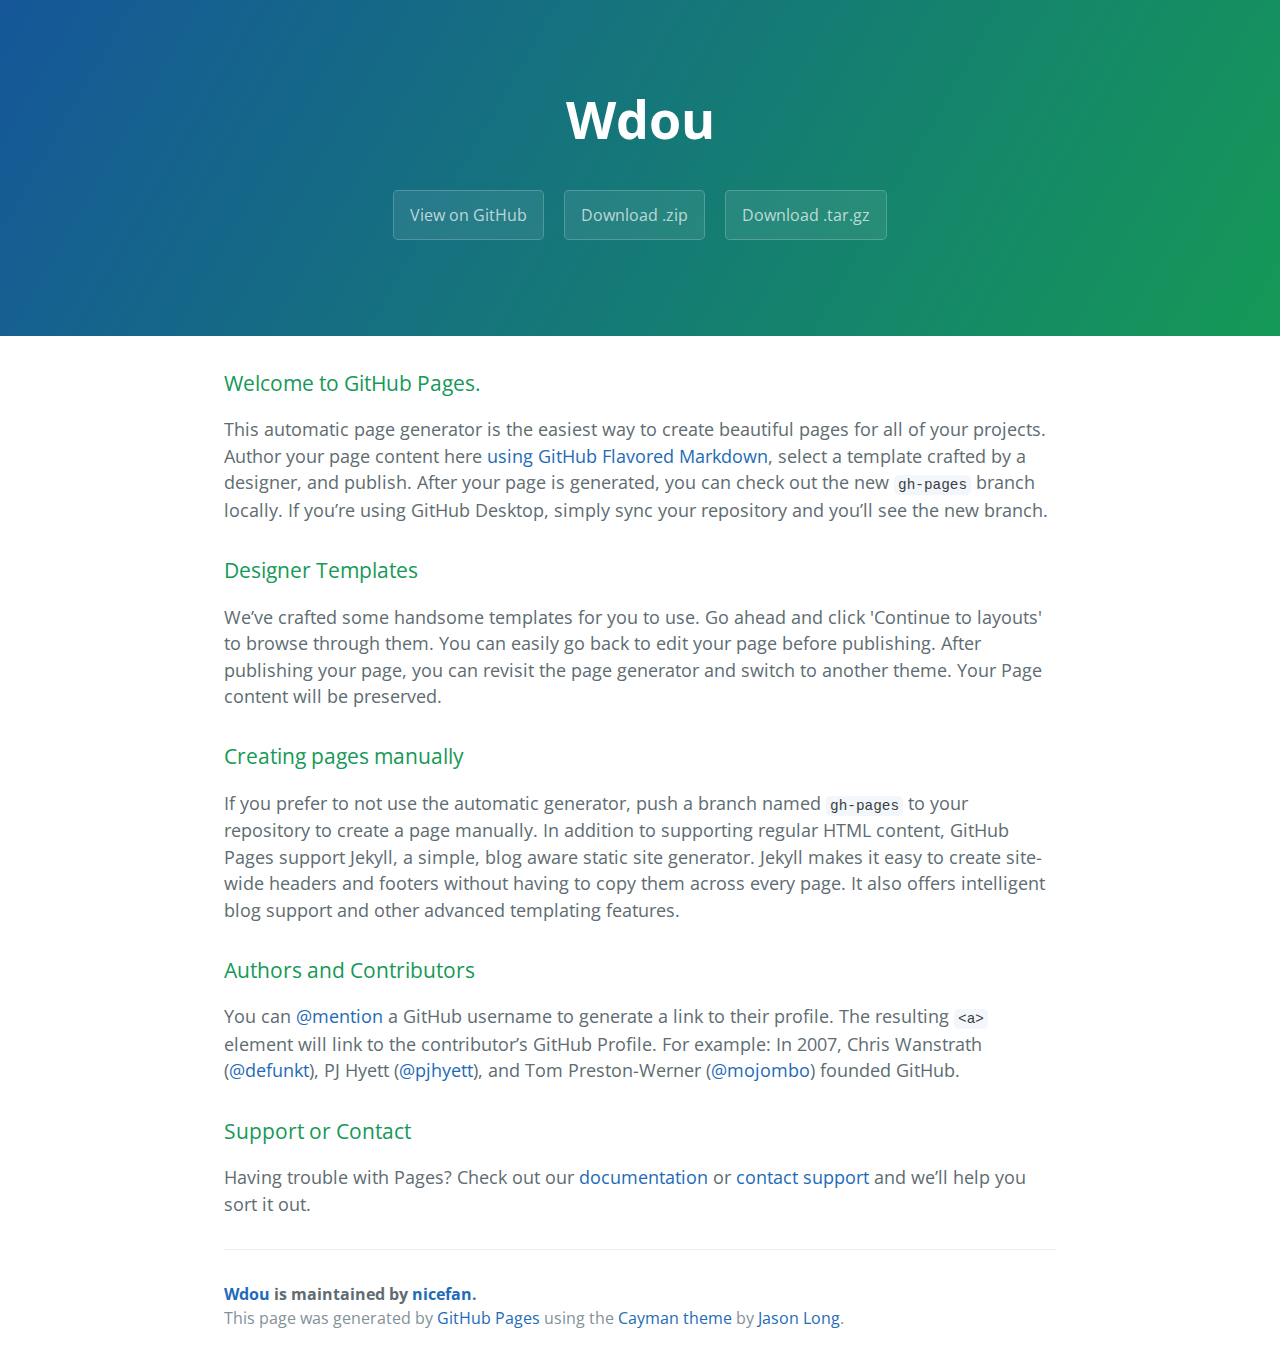
==== index.html @ 27c5045d "Create gh-pages branch via GitHub" ====
<!DOCTYPE html>
<html lang="en-us">
  <head>
    <meta charset="UTF-8">
    <title>Wdou by nicefan</title>
    <meta name="viewport" content="width=device-width, initial-scale=1">
    <link rel="stylesheet" type="text/css" href="stylesheets/normalize.css" media="screen">
    <link href='https://fonts.googleapis.com/css?family=Open+Sans:400,700' rel='stylesheet' type='text/css'>
    <link rel="stylesheet" type="text/css" href="stylesheets/stylesheet.css" media="screen">
    <link rel="stylesheet" type="text/css" href="stylesheets/github-light.css" media="screen">
  </head>
  <body>
    <section class="page-header">
      <h1 class="project-name">Wdou</h1>
      <h2 class="project-tagline"></h2>
      <a href="https://github.com/nicefan/wdou" class="btn">View on GitHub</a>
      <a href="https://github.com/nicefan/wdou/zipball/master" class="btn">Download .zip</a>
      <a href="https://github.com/nicefan/wdou/tarball/master" class="btn">Download .tar.gz</a>
    </section>

    <section class="main-content">
      <h3>
<a id="welcome-to-github-pages" class="anchor" href="#welcome-to-github-pages" aria-hidden="true"><span aria-hidden="true" class="octicon octicon-link"></span></a>Welcome to GitHub Pages.</h3>

<p>This automatic page generator is the easiest way to create beautiful pages for all of your projects. Author your page content here <a href="https://guides.github.com/features/mastering-markdown/">using GitHub Flavored Markdown</a>, select a template crafted by a designer, and publish. After your page is generated, you can check out the new <code>gh-pages</code> branch locally. If you’re using GitHub Desktop, simply sync your repository and you’ll see the new branch.</p>

<h3>
<a id="designer-templates" class="anchor" href="#designer-templates" aria-hidden="true"><span aria-hidden="true" class="octicon octicon-link"></span></a>Designer Templates</h3>

<p>We’ve crafted some handsome templates for you to use. Go ahead and click 'Continue to layouts' to browse through them. You can easily go back to edit your page before publishing. After publishing your page, you can revisit the page generator and switch to another theme. Your Page content will be preserved.</p>

<h3>
<a id="creating-pages-manually" class="anchor" href="#creating-pages-manually" aria-hidden="true"><span aria-hidden="true" class="octicon octicon-link"></span></a>Creating pages manually</h3>

<p>If you prefer to not use the automatic generator, push a branch named <code>gh-pages</code> to your repository to create a page manually. In addition to supporting regular HTML content, GitHub Pages support Jekyll, a simple, blog aware static site generator. Jekyll makes it easy to create site-wide headers and footers without having to copy them across every page. It also offers intelligent blog support and other advanced templating features.</p>

<h3>
<a id="authors-and-contributors" class="anchor" href="#authors-and-contributors" aria-hidden="true"><span aria-hidden="true" class="octicon octicon-link"></span></a>Authors and Contributors</h3>

<p>You can <a href="https://help.github.com/articles/basic-writing-and-formatting-syntax/#mentioning-users-and-teams" class="user-mention">@mention</a> a GitHub username to generate a link to their profile. The resulting <code>&lt;a&gt;</code> element will link to the contributor’s GitHub Profile. For example: In 2007, Chris Wanstrath (<a href="https://github.com/defunkt" class="user-mention">@defunkt</a>), PJ Hyett (<a href="https://github.com/pjhyett" class="user-mention">@pjhyett</a>), and Tom Preston-Werner (<a href="https://github.com/mojombo" class="user-mention">@mojombo</a>) founded GitHub.</p>

<h3>
<a id="support-or-contact" class="anchor" href="#support-or-contact" aria-hidden="true"><span aria-hidden="true" class="octicon octicon-link"></span></a>Support or Contact</h3>

<p>Having trouble with Pages? Check out our <a href="https://help.github.com/pages">documentation</a> or <a href="https://github.com/contact">contact support</a> and we’ll help you sort it out.</p>

      <footer class="site-footer">
        <span class="site-footer-owner"><a href="https://github.com/nicefan/wdou">Wdou</a> is maintained by <a href="https://github.com/nicefan">nicefan</a>.</span>

        <span class="site-footer-credits">This page was generated by <a href="https://pages.github.com">GitHub Pages</a> using the <a href="https://github.com/jasonlong/cayman-theme">Cayman theme</a> by <a href="https://twitter.com/jasonlong">Jason Long</a>.</span>
      </footer>

    </section>

  
  </body>
</html>
---- stylesheets/stylesheet.css ----
* {
  box-sizing: border-box; }

body {
  padding: 0;
  margin: 0;
  font-family: "Open Sans", "Helvetica Neue", Helvetica, Arial, sans-serif;
  font-size: 16px;
  line-height: 1.5;
  color: #606c71; }

a {
  color: #1e6bb8;
  text-decoration: none; }
  a:hover {
    text-decoration: underline; }

.btn {
  display: inline-block;
  margin-bottom: 1rem;
  color: rgba(255, 255, 255, 0.7);
  background-color: rgba(255, 255, 255, 0.08);
  border-color: rgba(255, 255, 255, 0.2);
  border-style: solid;
  border-width: 1px;
  border-radius: 0.3rem;
  transition: color 0.2s, background-color 0.2s, border-color 0.2s; }
  .btn + .btn {
    margin-left: 1rem; }

.btn:hover {
  color: rgba(255, 255, 255, 0.8);
  text-decoration: none;
  background-color: rgba(255, 255, 255, 0.2);
  border-color: rgba(255, 255, 255, 0.3); }

@media screen and (min-width: 64em) {
  .btn {
    padding: 0.75rem 1rem; } }

@media screen and (min-width: 42em) and (max-width: 64em) {
  .btn {
    padding: 0.6rem 0.9rem;
    font-size: 0.9rem; } }

@media screen and (max-width: 42em) {
  .btn {
    display: block;
    width: 100%;
    padding: 0.75rem;
    font-size: 0.9rem; }
    .btn + .btn {
      margin-top: 1rem;
      margin-left: 0; } }

.page-header {
  color: #fff;
  text-align: center;
  background-color: #159957;
  background-image: linear-gradient(120deg, #155799, #159957); }

@media screen and (min-width: 64em) {
  .page-header {
    padding: 5rem 6rem; } }

@media screen and (min-width: 42em) and (max-width: 64em) {
  .page-header {
    padding: 3rem 4rem; } }

@media screen and (max-width: 42em) {
  .page-header {
    padding: 2rem 1rem; } }

.project-name {
  margin-top: 0;
  margin-bottom: 0.1rem; }

@media screen and (min-width: 64em) {
  .project-name {
    font-size: 3.25rem; } }

@media screen and (min-width: 42em) and (max-width: 64em) {
  .project-name {
    font-size: 2.25rem; } }

@media screen and (max-width: 42em) {
  .project-name {
    font-size: 1.75rem; } }

.project-tagline {
  margin-bottom: 2rem;
  font-weight: normal;
  opacity: 0.7; }

@media screen and (min-width: 64em) {
  .project-tagline {
    font-size: 1.25rem; } }

@media screen and (min-width: 42em) and (max-width: 64em) {
  .project-tagline {
    font-size: 1.15rem; } }

@media screen and (max-width: 42em) {
  .project-tagline {
    font-size: 1rem; } }

.main-content :first-child {
  margin-top: 0; }
.main-content img {
  max-width: 100%; }
.main-content h1, .main-content h2, .main-content h3, .main-content h4, .main-content h5, .main-content h6 {
  margin-top: 2rem;
  margin-bottom: 1rem;
  font-weight: normal;
  color: #159957; }
.main-content p {
  margin-bottom: 1em; }
.main-content code {
  padding: 2px 4px;
  font-family: Consolas, "Liberation Mono", Menlo, Courier, monospace;
  font-size: 0.9rem;
  color: #383e41;
  background-color: #f3f6fa;
  border-radius: 0.3rem; }
.main-content pre {
  padding: 0.8rem;
  margin-top: 0;
  margin-bottom: 1rem;
  font: 1rem Consolas, "Liberation Mono", Menlo, Courier, monospace;
  color: #567482;
  word-wrap: normal;
  background-color: #f3f6fa;
  border: solid 1px #dce6f0;
  border-radius: 0.3rem; }
  .main-content pre > code {
    padding: 0;
    margin: 0;
    font-size: 0.9rem;
    color: #567482;
    word-break: normal;
    white-space: pre;
    background: transparent;
    border: 0; }
.main-content .highlight {
  margin-bottom: 1rem; }
  .main-content .highlight pre {
    margin-bottom: 0;
    word-break: normal; }
.main-content .highlight pre, .main-content pre {
  padding: 0.8rem;
  overflow: auto;
  font-size: 0.9rem;
  line-height: 1.45;
  border-radius: 0.3rem; }
.main-content pre code, .main-content pre tt {
  display: inline;
  max-width: initial;
  padding: 0;
  margin: 0;
  overflow: initial;
  line-height: inherit;
  word-wrap: normal;
  background-color: transparent;
  border: 0; }
  .main-content pre code:before, .main-content pre code:after, .main-content pre tt:before, .main-content pre tt:after {
    content: normal; }
.main-content ul, .main-content ol {
  margin-top: 0; }
.main-content blockquote {
  padding: 0 1rem;
  margin-left: 0;
  color: #819198;
  border-left: 0.3rem solid #dce6f0; }
  .main-content blockquote > :first-child {
    margin-top: 0; }
  .main-content blockquote > :last-child {
    margin-bottom: 0; }
.main-content table {
  display: block;
  width: 100%;
  overflow: auto;
  word-break: normal;
  word-break: keep-all; }
  .main-content table th {
    font-weight: bold; }
  .main-content table th, .main-content table td {
    padding: 0.5rem 1rem;
    border: 1px solid #e9ebec; }
.main-content dl {
  padding: 0; }
  .main-content dl dt {
    padding: 0;
    margin-top: 1rem;
    font-size: 1rem;
    font-weight: bold; }
  .main-content dl dd {
    padding: 0;
    margin-bottom: 1rem; }
.main-content hr {
  height: 2px;
  padding: 0;
  margin: 1rem 0;
  background-color: #eff0f1;
  border: 0; }

@media screen and (min-width: 64em) {
  .main-content {
    max-width: 64rem;
    padding: 2rem 6rem;
    margin: 0 auto;
    font-size: 1.1rem; } }

@media screen and (min-width: 42em) and (max-width: 64em) {
  .main-content {
    padding: 2rem 4rem;
    font-size: 1.1rem; } }

@media screen and (max-width: 42em) {
  .main-content {
    padding: 2rem 1rem;
    font-size: 1rem; } }

.site-footer {
  padding-top: 2rem;
  margin-top: 2rem;
  border-top: solid 1px #eff0f1; }

.site-footer-owner {
  display: block;
  font-weight: bold; }

.site-footer-credits {
  color: #819198; }

@media screen and (min-width: 64em) {
  .site-footer {
    font-size: 1rem; } }

@media screen and (min-width: 42em) and (max-width: 64em) {
  .site-footer {
    font-size: 1rem; } }

@media screen and (max-width: 42em) {
  .site-footer {
    font-size: 0.9rem; } }
---- stylesheets/github-light.css ----
/*
The MIT License (MIT)

Copyright (c) 2016 GitHub, Inc.

Permission is hereby granted, free of charge, to any person obtaining a copy
of this software and associated documentation files (the "Software"), to deal
in the Software without restriction, including without limitation the rights
to use, copy, modify, merge, publish, distribute, sublicense, and/or sell
copies of the Software, and to permit persons to whom the Software is
furnished to do so, subject to the following conditions:

The above copyright notice and this permission notice shall be included in all
copies or substantial portions of the Software.

THE SOFTWARE IS PROVIDED "AS IS", WITHOUT WARRANTY OF ANY KIND, EXPRESS OR
IMPLIED, INCLUDING BUT NOT LIMITED TO THE WARRANTIES OF MERCHANTABILITY,
FITNESS FOR A PARTICULAR PURPOSE AND NONINFRINGEMENT. IN NO EVENT SHALL THE
AUTHORS OR COPYRIGHT HOLDERS BE LIABLE FOR ANY CLAIM, DAMAGES OR OTHER
LIABILITY, WHETHER IN AN ACTION OF CONTRACT, TORT OR OTHERWISE, ARISING FROM,
OUT OF OR IN CONNECTION WITH THE SOFTWARE OR THE USE OR OTHER DEALINGS IN THE
SOFTWARE.

*/

.pl-c /* comment */ {
  color: #969896;
}

.pl-c1 /* constant, variable.other.constant, support, meta.property-name, support.constant, support.variable, meta.module-reference, markup.raw, meta.diff.header */,
.pl-s .pl-v /* string variable */ {
  color: #0086b3;
}

.pl-e /* entity */,
.pl-en /* entity.name */ {
  color: #795da3;
}

.pl-smi /* variable.parameter.function, storage.modifier.package, storage.modifier.import, storage.type.java, variable.other */,
.pl-s .pl-s1 /* string source */ {
  color: #333;
}

.pl-ent /* entity.name.tag */ {
  color: #63a35c;
}

.pl-k /* keyword, storage, storage.type */ {
  color: #a71d5d;
}

.pl-s /* string */,
.pl-pds /* punctuation.definition.string, string.regexp.character-class */,
.pl-s .pl-pse .pl-s1 /* string punctuation.section.embedded source */,
.pl-sr /* string.regexp */,
.pl-sr .pl-cce /* string.regexp constant.character.escape */,
.pl-sr .pl-sre /* string.regexp source.ruby.embedded */,
.pl-sr .pl-sra /* string.regexp string.regexp.arbitrary-repitition */ {
  color: #183691;
}

.pl-v /* variable */ {
  color: #ed6a43;
}

.pl-id /* invalid.deprecated */ {
  color: #b52a1d;
}

.pl-ii /* invalid.illegal */ {
  color: #f8f8f8;
  background-color: #b52a1d;
}

.pl-sr .pl-cce /* string.regexp constant.character.escape */ {
  font-weight: bold;
  color: #63a35c;
}

.pl-ml /* markup.list */ {
  color: #693a17;
}

.pl-mh /* markup.heading */,
.pl-mh .pl-en /* markup.heading entity.name */,
.pl-ms /* meta.separator */ {
  font-weight: bold;
  color: #1d3e81;
}

.pl-mq /* markup.quote */ {
  color: #008080;
}

.pl-mi /* markup.italic */ {
  font-style: italic;
  color: #333;
}

.pl-mb /* markup.bold */ {
  font-weight: bold;
  color: #333;
}

.pl-md /* markup.deleted, meta.diff.header.from-file */ {
  color: #bd2c00;
  background-color: #ffecec;
}

.pl-mi1 /* markup.inserted, meta.diff.header.to-file */ {
  color: #55a532;
  background-color: #eaffea;
}

.pl-mdr /* meta.diff.range */ {
  font-weight: bold;
  color: #795da3;
}

.pl-mo /* meta.output */ {
  color: #1d3e81;
}
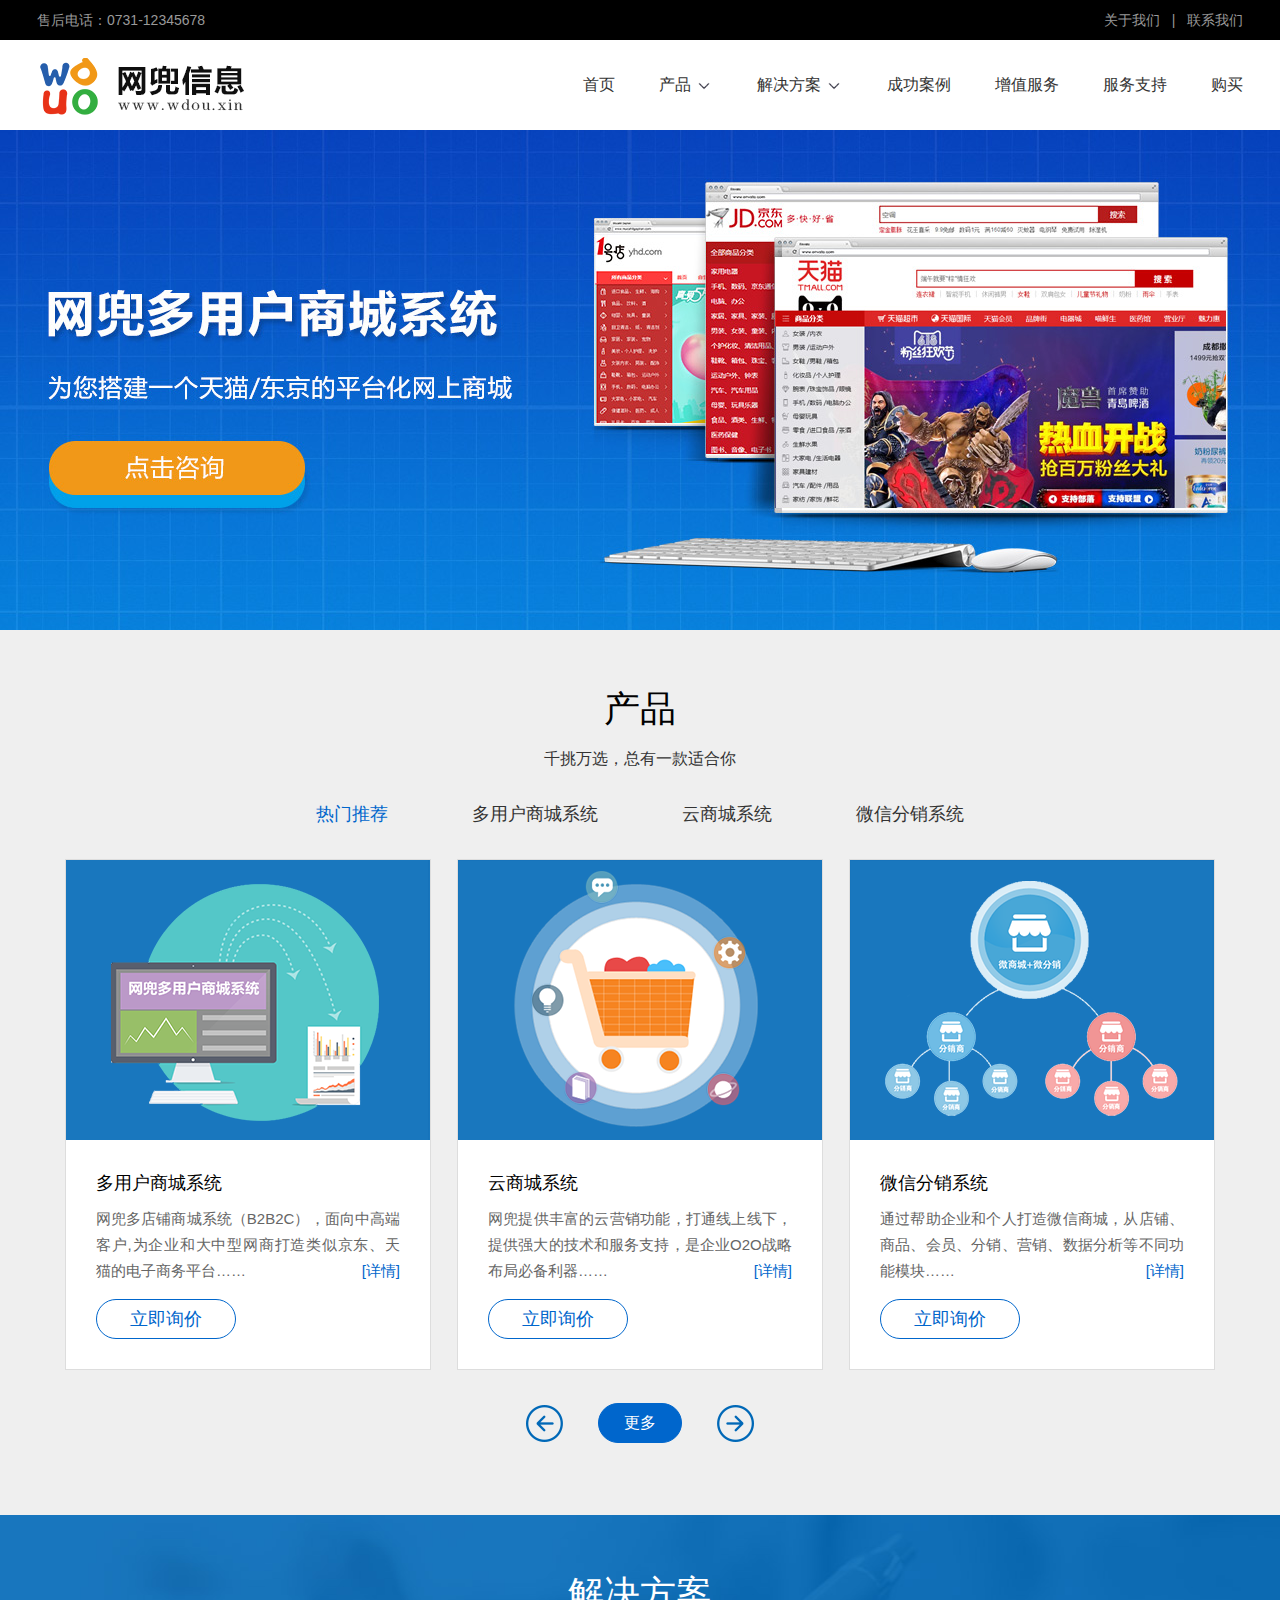
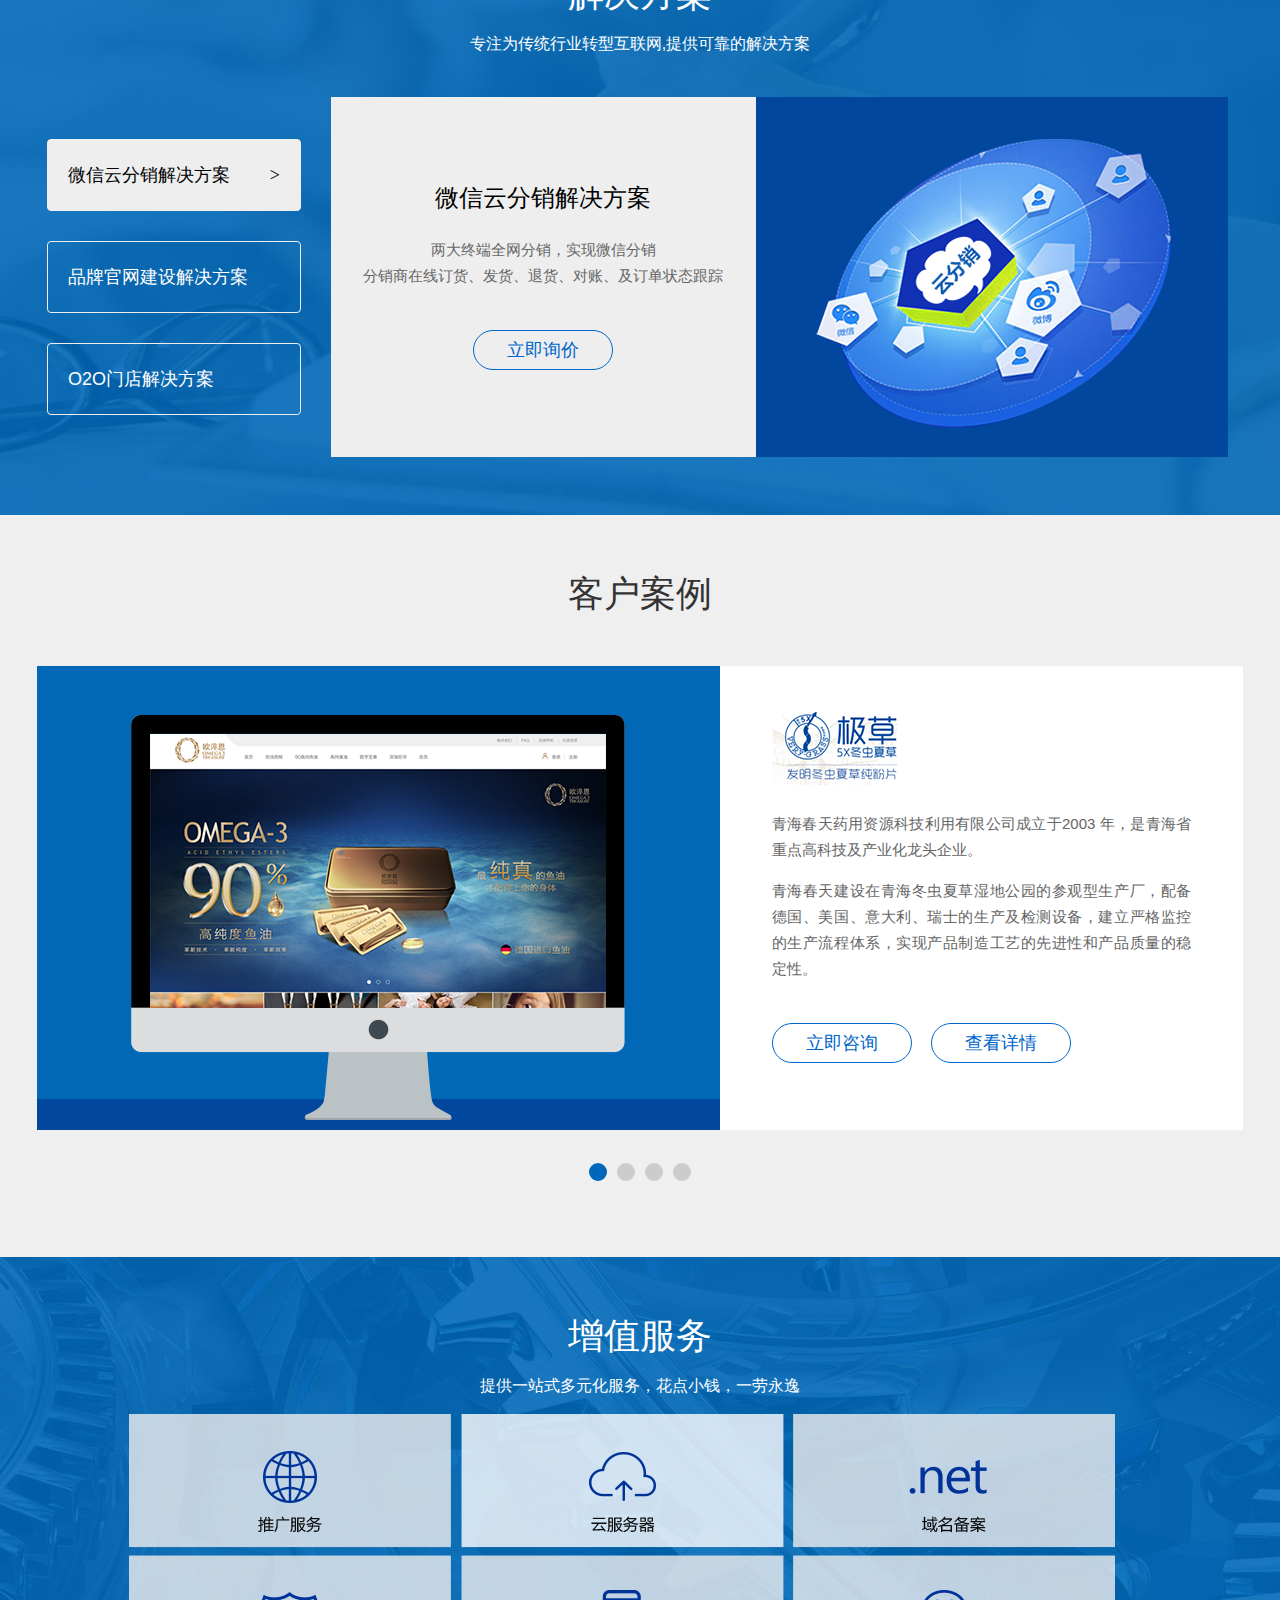
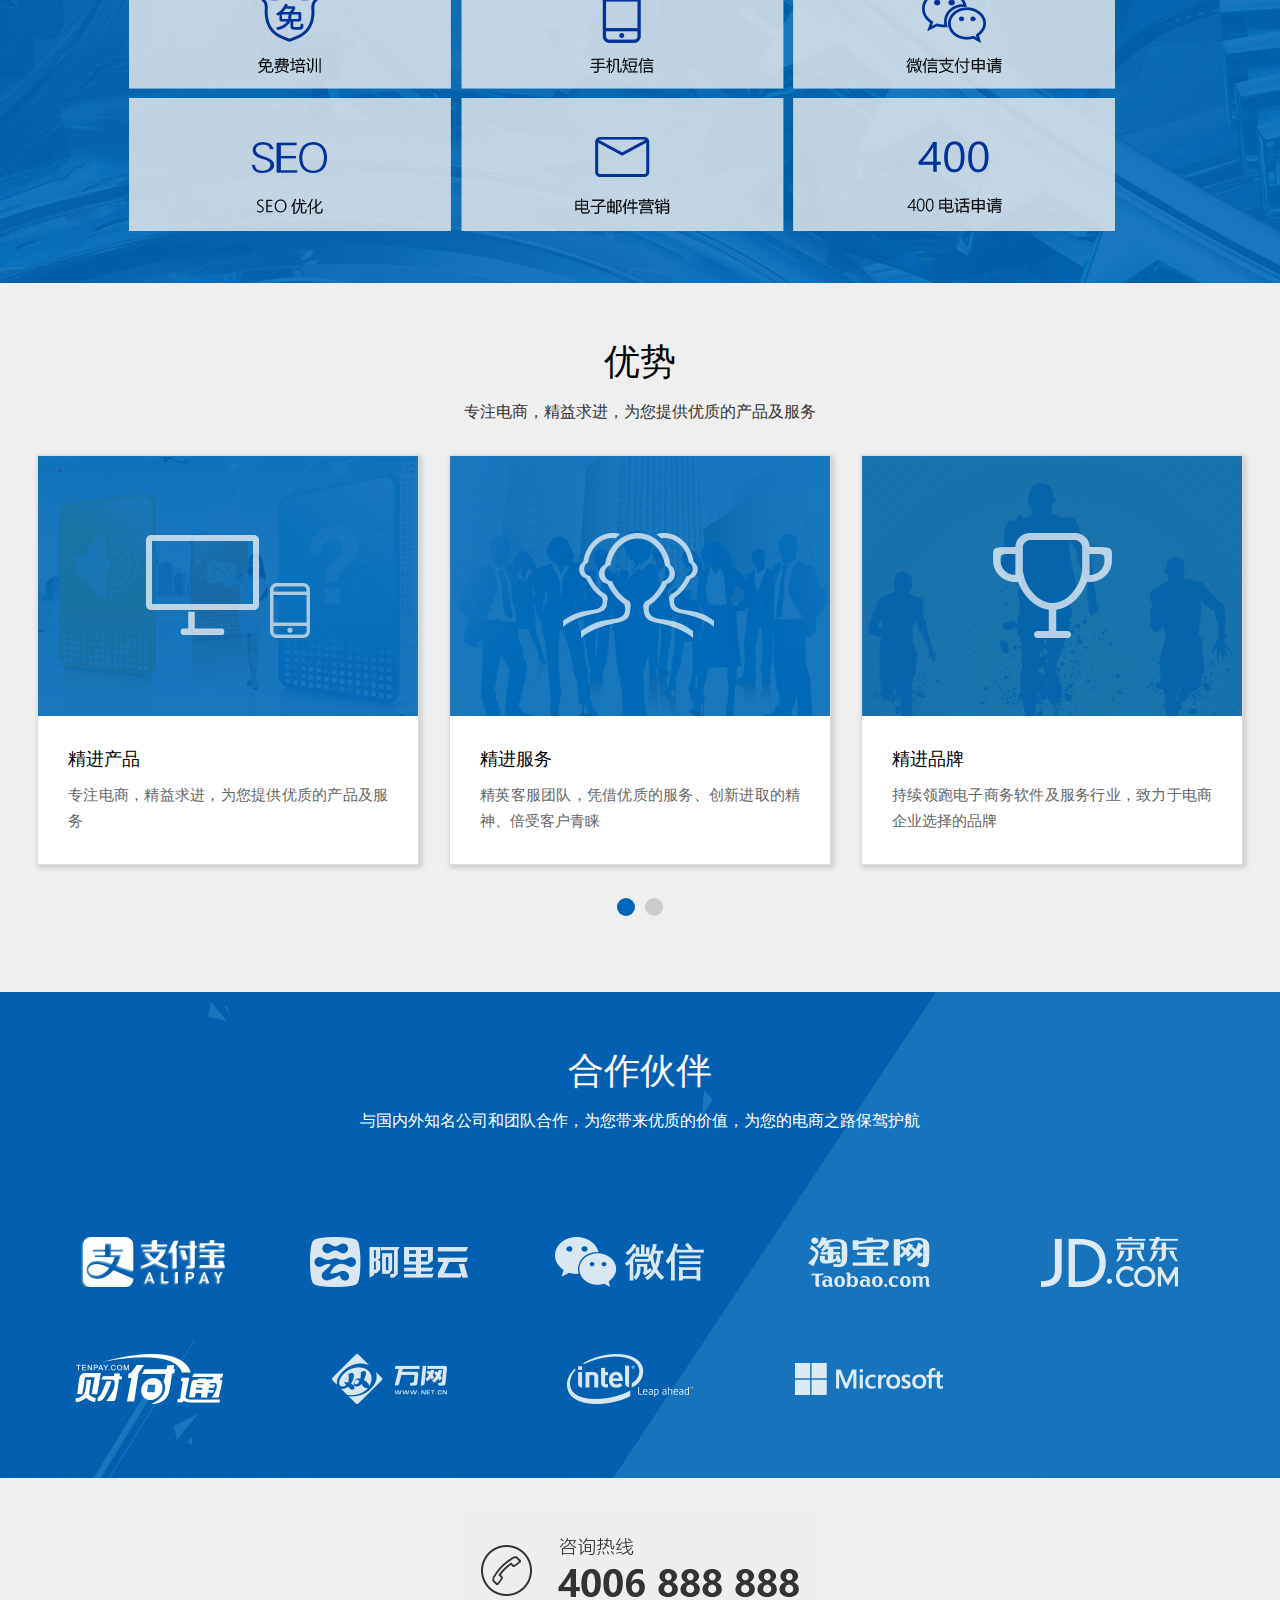
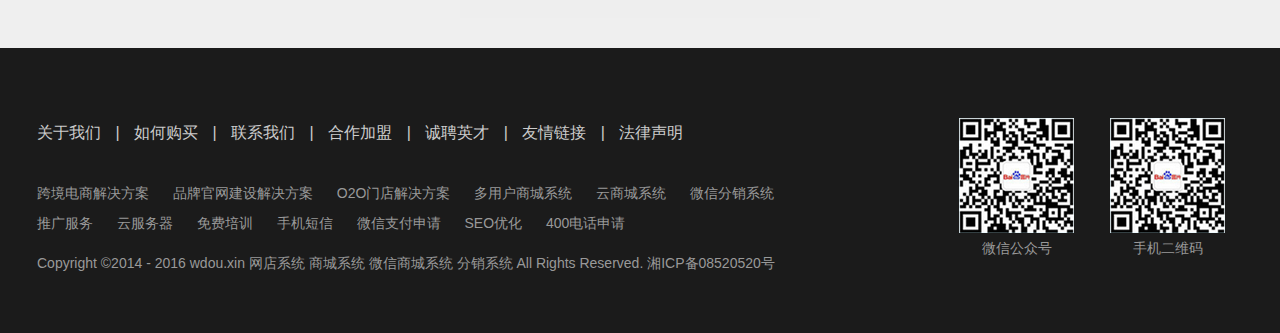
==== commit 14d92bdc: "new" ====
--- a/index.html
+++ b/index.html
@@ -1,57 +1,194 @@
 <!DOCTYPE html>
-<html lang="en-us">
-  <head>
+<html lang="en">
+<head>
+    <link rel="stylesheet" type="text/css" href="css/base.css"/>
+    <link rel="stylesheet" type="text/css" href="css/index.css"/>
     <meta charset="UTF-8">
-    <title>Wdou by nicefan</title>
-    <meta name="viewport" content="width=device-width, initial-scale=1">
-    <link rel="stylesheet" type="text/css" href="stylesheets/normalize.css" media="screen">
-    <link href='https://fonts.googleapis.com/css?family=Open+Sans:400,700' rel='stylesheet' type='text/css'>
-    <link rel="stylesheet" type="text/css" href="stylesheets/stylesheet.css" media="screen">
-    <link rel="stylesheet" type="text/css" href="stylesheets/github-light.css" media="screen">
-  </head>
-  <body>
-    <section class="page-header">
-      <h1 class="project-name">Wdou</h1>
-      <h2 class="project-tagline"></h2>
-      <a href="https://github.com/nicefan/wdou" class="btn">View on GitHub</a>
-      <a href="https://github.com/nicefan/wdou/zipball/master" class="btn">Download .zip</a>
-      <a href="https://github.com/nicefan/wdou/tarball/master" class="btn">Download .tar.gz</a>
-    </section>
+    <title>Title</title>
+</head>
+<body>
+<div class="page page-home">
+<div class="layout-banner">
+    <div class="container"></div>
+</div>
+<div class="layout-main">
+    <div class="container">
+        <h2 class="text-black">产品</h2>
+        <div class="h5">千挑万选，总有一款适合你</div>
+        <br><br>
+        <ul class="nav-tab">
+            <li><a class="active">热门推荐</a></li>
+            <li><a>多用户商城系统</a></li>
+            <li><a>云商城系统</a></li>
+            <li><a>微信分销系统</a></li>
+        </ul>
+        <ul class="grid col-3 product">
+            <li class="cell">
+                <div class="border"><img src="images/pro01.png" alt="">
+                    <div class="explain">
+                        <h4>多用户商城系统</h4>
+                        <p>网兜多店铺商城系统（B2B2C），面向中高端客户,为企业和大中型网商打造类似京东、天猫的电子商务平台……
+                            <a class="float-right text-main">[详情]</a>
+                        </p>
+                        <button class="btn border-main btn-def">立即询价</button>
+                    </div>
+                </div>
+            </li>
+            <li class="cell">
+                <div class="border"><img src="images/pro02.png" alt="">
+                    <div class="explain">
+                        <h4>云商城系统</h4>
+                        <p>网兜提供丰富的云营销功能，打通线上线下，提供强大的技术和服务支持，是企业O2O战略布局必备利器……
+                            <a class="float-right text-main">[详情]</a></p>
+                        <button class="btn border-main btn-def">立即询价</button>
+                    </div>
+                </div>
+            </li>
+            <li class="cell">
+                <div class="border"><img src="images/pro03.png" alt="">
+                    <div class="explain">
+                        <h4>微信分销系统</h4>
+                        <p>通过帮助企业和个人打造微信商城，从店铺、商品、会员、分销、营销、数据分析等不同功能模块……
+                        <a class="float-right text-main">[详情]</a></p>
+                        <button class="btn border-main btn-def">立即询价</button>
+                    </div>
+                </div>
+            </li>
+        </ul>
+        <div class="page-turn">
+            <a>
+            <img src="images/prev.png"></a>
+            <a class="btn bg-main">更多</a>
+            <a><img src="images/next.png"> </a>
+        </div>
+        <br><br>
+    </div>
+</div>
+<div class="layout-main bg-inverse bg01">
+    <div class="container">
+        <h2>解决方案</h2>
+        <h5>专注为传统行业转型互联网,提供可靠的解决方案</h5>
+        <br><br>
+        <div class="line line-layout padding-sm">
+            <ul class="cell btn-tabs" >
+                <li class="tab-btn active">微信云分销解决方案</li>
+                <li >品牌官网建设解决方案</li>
+                <li >O2O门店解决方案 </li>
+            </ul>
+            <div class="cell explain">
+                <h3>微信云分销解决方案</h3>
+                <br>
+                <p>两大终端全网分销，实现微信分销<br>
+                    分销商在线订货、发货、退货、对账、及订单状态跟踪</p>
+                <br>
+                <button class="btn border-main btn-def">立即询价</button>
+            </div>
+                <img src="images/scheme01.png" class="cell">
+        </div>
+    </div>
+</div>
+<div class="layout-main">
+    <div class="container">
+        <h2>客户案例</h2>
+        <br><br>
+        <div class="grid bg-white">
+            <img src="images/case01.png" class="float-left">
+            <div class="cell-auto">
+                <br>
+                <div class="inline c11 explain">
+                    <img src="images/case01_logo.png">
+                <br><br>
+               <p>青海春天药用资源科技利用有限公司成立于2003 年，是青海省重点高科技及产业化龙头企业。</p>
+                <p>
+                   青海春天建设在青海冬虫夏草湿地公园的参观型生产厂，配备德国、美国、意大利、瑞士的生产及检测设备，建立严格监控的生产流程体系，实现产品制造工艺的先进性和产品质量的稳定性。</p>
 
-    <section class="main-content">
-      <h3>
-<a id="welcome-to-github-pages" class="anchor" href="#welcome-to-github-pages" aria-hidden="true"><span aria-hidden="true" class="octicon octicon-link"></span></a>Welcome to GitHub Pages.</h3>
-
-<p>This automatic page generator is the easiest way to create beautiful pages for all of your projects. Author your page content here <a href="https://guides.github.com/features/mastering-markdown/">using GitHub Flavored Markdown</a>, select a template crafted by a designer, and publish. After your page is generated, you can check out the new <code>gh-pages</code> branch locally. If you’re using GitHub Desktop, simply sync your repository and you’ll see the new branch.</p>
-
-<h3>
-<a id="designer-templates" class="anchor" href="#designer-templates" aria-hidden="true"><span aria-hidden="true" class="octicon octicon-link"></span></a>Designer Templates</h3>
-
-<p>We’ve crafted some handsome templates for you to use. Go ahead and click 'Continue to layouts' to browse through them. You can easily go back to edit your page before publishing. After publishing your page, you can revisit the page generator and switch to another theme. Your Page content will be preserved.</p>
-
-<h3>
-<a id="creating-pages-manually" class="anchor" href="#creating-pages-manually" aria-hidden="true"><span aria-hidden="true" class="octicon octicon-link"></span></a>Creating pages manually</h3>
-
-<p>If you prefer to not use the automatic generator, push a branch named <code>gh-pages</code> to your repository to create a page manually. In addition to supporting regular HTML content, GitHub Pages support Jekyll, a simple, blog aware static site generator. Jekyll makes it easy to create site-wide headers and footers without having to copy them across every page. It also offers intelligent blog support and other advanced templating features.</p>
-
-<h3>
-<a id="authors-and-contributors" class="anchor" href="#authors-and-contributors" aria-hidden="true"><span aria-hidden="true" class="octicon octicon-link"></span></a>Authors and Contributors</h3>
-
-<p>You can <a href="https://help.github.com/articles/basic-writing-and-formatting-syntax/#mentioning-users-and-teams" class="user-mention">@mention</a> a GitHub username to generate a link to their profile. The resulting <code>&lt;a&gt;</code> element will link to the contributor’s GitHub Profile. For example: In 2007, Chris Wanstrath (<a href="https://github.com/defunkt" class="user-mention">@defunkt</a>), PJ Hyett (<a href="https://github.com/pjhyett" class="user-mention">@pjhyett</a>), and Tom Preston-Werner (<a href="https://github.com/mojombo" class="user-mention">@mojombo</a>) founded GitHub.</p>
-
-<h3>
-<a id="support-or-contact" class="anchor" href="#support-or-contact" aria-hidden="true"><span aria-hidden="true" class="octicon octicon-link"></span></a>Support or Contact</h3>
-
-<p>Having trouble with Pages? Check out our <a href="https://help.github.com/pages">documentation</a> or <a href="https://github.com/contact">contact support</a> and we’ll help you sort it out.</p>
-
-      <footer class="site-footer">
-        <span class="site-footer-owner"><a href="https://github.com/nicefan/wdou">Wdou</a> is maintained by <a href="https://github.com/nicefan">nicefan</a>.</span>
-
-        <span class="site-footer-credits">This page was generated by <a href="https://pages.github.com">GitHub Pages</a> using the <a href="https://github.com/jasonlong/cayman-theme">Cayman theme</a> by <a href="https://twitter.com/jasonlong">Jason Long</a>.</span>
-      </footer>
-
-    </section>
-
-  
-  </body>
-</html>
+                <br>
+                <button class="btn border-main btn-def margin-right">立即咨询</button>
+                <button class="btn border-main btn-def">查看详情</button>
+            </div>
+            </div>
+        </div>
+        <div class="page-pointer">
+            <a class="item active"></a>
+            <a class="item"></a>
+            <a class="item"></a>
+            <a class="item"></a>
+        </div>
+    </div>
+</div>
+<div class="layout-main bg-inverse bg02">
+    <div class="container">
+        <h2>增值服务</h2>
+        <h5>提供一站式多元化服务，花点小钱，一劳永逸</h5>
+        <ul class="grid col-3 cell-padded-sm">
+            <li class="cell"><a class="item nth1"></a></li>
+            <li class="cell"><a class="item nth2"></a></li>
+            <li class="cell"><a class="item nth3"></a></li>
+            <li class="cell"><a class="item nth4"></a></li>
+            <li class="cell"><a class="item nth5"></a></li>
+            <li class="cell"><a class="item nth6"></a></li>
+            <li class="cell"><a class="item nth7"></a></li>
+            <li class="cell"><a class="item nth8"></a></li>
+            <li class="cell"><a class="item nth9"></a></li>
+        </ul>
+    </div>
+</div>
+<div class="layout-main">
+    <div class="container">
+        <h2 class="text-black">优势</h2>
+        <div class="h5">专注电商，精益求进，为您提供优质的产品及服务</div>
+        <br><br>
+         <ul class="grid-xl col-3">
+            <li class="cell">
+                <div class="border box-shadow"><img src="images/home05.png" alt="">
+                    <div class="explain">
+                        <h4>精进产品</h4>
+                        <div>专注电商，精益求进，为您提供优质的产品及服务</div>
+                    </div>
+                </div>
+            </li>
+            <li class="cell">
+                <div class="border box-shadow"><img src="images/home06.png" alt="">
+                    <div class="explain">
+                        <h4>精进服务</h4>
+                        <div>精英客服团队，凭借优质的服务、创新进取的精神、倍受客户青睐</div>
+                    </div>
+                </div>
+            </li>
+            <li class="cell">
+                <div class="border box-shadow"><img src="images/home07.png" alt="">
+                    <div class="explain">
+                        <h4>精进品牌</h4>
+                        <div>持续领跑电子商务软件及服务行业，致力于电商企业选择的品牌</div>
+                    </div>
+                </div>
+            </li>
+        </ul>
+        <div class="page-pointer">
+            <a class="item active"></a>
+            <a class="item"></a>
+        </div>
+    </div>
+</div>
+<div class="layout-main bg-inverse bg03">
+    <div class="container">
+        <h2>合作伙伴</h2>
+        <h5>与国内外知名公司和团队合作，为您带来优质的价值，为您的电商之路保驾护航</h5>
+        <ul class="grid-lg col-5 partner-logos">
+            <li class="cell"><a class="item nth01"></a></li>
+            <li class="cell"><a class="item nth02"></a></li>
+            <li class="cell"><a class="item nth03"></a></li>
+            <li class="cell"><a class="item nth04"></a></li>
+            <li class="cell"><a class="item nth05"></a></li>
+            <li class="cell"><a class="item nth06"></a></li>
+            <li class="cell"><a class="item nth07"></a></li>
+            <li class="cell"><a class="item nth08"></a></li>
+            <li class="cell"><a class="item nth09"></a></li>
+        </ul>
+    </div>
+</div>
+</div>
+<script src="js/jquery.min.js"></script>
+<script src="js/index.js"></script>
+</body>
+</html>--- a/css/base.css
+++ b/css/base.css
@@ -0,0 +1,567 @@
+/*重设*/
+html{margin:0;padding:0;border:0;-webkit-text-size-adjust:100%;-ms-text-size-adjust:100%;-webkit-tap-highlight-color:rgba(0, 0, 0, 0);}
+body, div, span, object, iframe, h1, h2, h3, h4, h5, h6, p, blockquote, pre, a, abbr, acronym, address, code, del, dfn, em, q, dl, dt, dd, ol, ul, li, fieldset, form, legend, caption, tbody, tfoot, thead, article, aside, dialog, figure, footer, header, nav, section{margin:0;padding:0;border:0;font:inherit;vertical-align:baseline;}
+body{min-width:1226px;font-size:14px;background-color: #fff;color:#333;font-family:"Microsoft YaHei","simsun","Helvetica Neue", Arial, Helvetica, sans-serif;}
+img{border:0;vertical-align:bottom;}
+::-webkit-input-placeholder{color:#999;}
+:-moz-placeholder{color:#999;}
+::-moz-placeholder{color:#999;}
+:-ms-input-placeholder{color:#ccc;}
+*{-webkit-box-sizing:border-box;-moz-box-sizing:border-box;box-sizing:border-box;}
+*:before,*:after{-webkit-box-sizing:border-box;-moz-box-sizing:border-box;box-sizing:border-box;}
+button::-moz-focus-inner,input::-moz-focus-inner{padding:0;border:0;}
+textarea{overflow:auto;}
+
+input:focus,textarea:focus,button:focus,select:focus{outline:none;}
+/*input::-ms-clear{display:none;}*/
+article,aside,details,figcaption,figure,footer,header,main,nav,section,summary{display:block;}
+audio,canvas,progress,video{display:inline-block;vertical-align:baseline;}
+audio:not([controls]){display:none;height:0;}
+[hidden],template{display:none;}
+a{background:transparent;text-decoration:none;cursor: pointer}
+a:active,a:hover{outline:0;}
+a:focus{outline:thin dotted;outline:5px auto -webkit-focus-ring-color;outline-offset:-2px;}
+abbr[title]{border-bottom:1px dotted;}
+b,strong,.strong{font-weight:bold;}
+dfn{font-style:italic;}
+mark{color:#000;background:#ff0;}
+small{font-size:80%;}
+sub,sup{position:relative;font-size:75%;line-height:0;vertical-align:baseline;}
+sup{top:-.5em;}
+sub{bottom:-.25em;}
+svg:not(:root){overflow:hidden;}
+figure{margin:1em 40px;}
+hr{height:0;-moz-box-sizing:content-box;box-sizing:content-box;}
+pre{overflow:auto;}
+/*code,kbd,pre,samp{font-family:monospace, monospace;font-size:1em;}*/
+button,input,optgroup,select,textarea{margin:0;font:inherit;}
+button{overflow:visible;}
+button,select{text-transform:none;}
+button,html input[type="button"],input[type="reset"],input[type="submit"]{-webkit-appearance:button;cursor:pointer;}
+button[disabled],html input[disabled]{cursor:default;}
+button::-moz-focus-inner,input::-moz-focus-inner{padding:0;border:0;}
+input{line-height:normal;}
+input[type="checkbox"],input[type="radio"]{box-sizing:border-box;padding:0;}
+input[type="number"]::-webkit-inner-spin-button,input[type="number"]::-webkit-outer-spin-button{height:auto;}
+input[type="search"]{-webkit-box-sizing:content-box;-moz-box-sizing:content-box;box-sizing:content-box;-webkit-appearance:textfield;}
+input[type="search"]::-webkit-search-cancel-button,input[type="search"]::-webkit-search-decoration{-webkit-appearance:none;}
+fieldset{padding:.35em .625em .75em;margin:0 2px;border:1px solid #c0c0c0;}
+legend{padding:0;border:0;}
+optgroup{font-weight:bold;}
+table{border-spacing:0;border-collapse:collapse;}
+td,th{padding:0;}
+/*input,button{font-family:"Microsoft YaHei","simsun","Helvetica Neue", Arial, Helvetica, sans-serif;}*/
+ul,ol{padding: 0;list-style:none;}
+img{border:0;max-width: 100%}
+p,.p{margin-bottom:15px }
+
+h1,.h1{font-size: 54px}
+h2,.h2{font-size:36px}
+h3,.h3{font-size: 24px}
+h4,.h4{font-size:18px!important;}
+h5,.h5{font-size:16px}
+h6,.h6{font-size: 14px}
+.text-xs{font-size: 12px}
+
+.container {
+    width: 1226px !important;
+    margin:0 auto;padding:0 10px;
+}
+/*按钮*/
+.btn{border:solid 1px #ddd;background:transparent;font-size:14px;border-radius:4px;padding:6px 15px;margin:0;display:inline-block;line-height:20px;}
+.btn[disabled]{pointer-events:none;cursor:not-allowed;webkit-box-shadow:none;box-shadow:none;filter:alpha(opacity=50);opacity:.5;}
+.btn:active{background-image:none;outline:0;transition:all 0.3s cubic-bezier(0.175, 0.885, 0.32, 1) 0s;}
+.btn:hover{transition:all 0.3s cubic-bezier(0.175, 0.885, 0.32, 1) 0s;}
+.btn-block{display:block;width:100%;}
+
+.btn-large{padding:15px 20px;font-size:24px;line-height:24px;}
+.btn-big{padding:10px 15px;font-size:18px;line-height:20px;}
+.btn-small{padding:5px 10px;font-size:12px;font-weight:normal;line-height:18px;}
+.btn-little{padding:3px 5px;font-size:12px;font-weight:normal;line-height:16px;}
+.btn.bg-main,.btn.bg-sub,.btn.bg-dot,.btn.bg-black,.btn.bg-gray,.btn.bg-red,.btn.bg-yellow,.btn.bg-blue,.btn.bg-green{color:#fff;}
+/*水平线*/
+hr{background:#ddd;color:#ddd;clear:both;float:none;width:100%;height:1px;margin:10px 0;border:none;-moz-box-sizing:content-box;box-sizing:content-box;}
+hr.space{background:#fff;color:#fff;visibility:hidden;}
+
+
+.input{font-size:14px;padding:6px;border:solid 1px #ddd;border-radius:4px;width:100%;height:34px;line-height:20px;display:block;-webkit-appearance:none;box-shadow:0 1px 1px rgba(0, 0, 0, 0.075) inset;transition:all 1s cubic-bezier(0.175, 0.885, 0.32, 1) 0s;}
+.label{padding-bottom:7px;display:block;line-height:20px;}
+.label label{font-weight:bold;}
+.input-file{display:inline-block;position:relative;overflow:hidden;text-align:center;width:auto;color:#333;}
+.input-file input[type="file"]{position:absolute;top:0;right:0;font-size:14px;background-color:#fff;transform:translate(-300px, 0px) scale(4);height:40px;opacity:0;filter:alpha(opacity=0);}
+.input:focus{border-color:#09c;transition:all 0.3s cubic-bezier(0.175, 0.885, 0.32, 1) 0s;}
+.input-auto,.form-inline .input{width:auto;display:inline-block;}
+input[disabled],input[readonly],textarea[disabled],textarea[readonly],select[disabled],select[readonly]{cursor:not-allowed;background:#eee;}/*IE6无效*/
+textarea.input{height:auto;}
+
+.input-big, .form-big .input, .form-big .btn{font-size:16px;line-height:22px;height:42px;}
+.input-small, .form-small .input, .form-small .btn{padding:5px;font-size:12px;line-height:18px;height:28px;}
+
+/*图像盒子，自动高宽比等比居中显示，默认为正方形*/
+.img-box{position:relative;width: 100%;height:100%;min-height: 1px; display: inline-block;overflow: hidden;vertical-align: middle;}
+.img-box:after{content:'';width:0; height: 0; margin-top: 100%; display:inline-block; vertical-align:middle;}
+.img-box>img{ position: absolute;margin: auto;left: 0;right:0;top:0;bottom:0; max-width: 100%;max-height: 100%}
+.img-box.square:after{margin-top:100%;}
+.img-box.box-4-3:after{margin-top:75%}.img-box.box-2-1:after{margin-top:50%}
+.img-box.box-16-9:after{margin-top:56.25%}.img-box.box-3-2:after{margin-top:66.6667%}
+.img-box.box-5-3:after{margin-top:60%}
+.img-box+.img-box{margin-left:5px}
+
+/*默认12栅格,row表示行，col-*表示每行多少列，cell表示单元格，c*表示大小*/
+.cell{position:relative;float: left; min-height: 1px}
+.grid-xl{margin-left:-30px}.grid-xl>.cell{padding-left:30px}
+.grid-lg{margin-left:-20px}.grid-lg>.cell{padding-left:20px}
+.grid-md{margin-left:-15px}.grid-md>.cell{padding-left:15px}
+.grid-md.grid-multi{margin-top:-15px}
+.grid-md.grid-multi>.cell{padding-top:15px}
+.grid-sm{margin-left:-10px}.grid-sm>.cell{padding-left:10px}
+.grid-sm.grid-multi{margin-top:-10px}
+.grid-sm.grid-multi>.cell{padding-top:10px}
+.cell-auto{float:none!important;overflow: hidden;zoom:1;display: block}
+
+.col-10>.c1,.col-10>.cell{width:10%}
+.col-10>.c2,.col-5>.c1,.col-5>.cell{width:20%}
+.col-10>.c3{width: 30%}
+.col-10>.c4,.col-5>.c2{width: 40%}
+.col-10>.c6,.col-5>.c3{width: 60%}
+.col-10>.c7{width: 70%}
+.col-10>.c8,.col-5>.c4{width: 80%}
+.col-10>.c9{width: 90%}
+.c1,.col-12>.c1,.col-12>.cell,.grid>.cell {width:8.33333333%}
+.c2,.col-12>.c2,.col-6>.c1,.col-6>.cell{width:16.66666667%;}
+.c3,.col-12>.c3,.col-4>.c1,.col-4>.cell{width:25%;}
+.c4,.col-12>.c4,.col-3>.c1,.col-3>.cell{width:33.33333333%;}
+.c5,.col-12>.c5{width:41.66666667%;}
+.c6,.col-12>.c6,.col-10>.c5,.col-8>.c4,.col-6>.c3,.col-4>.c2,.col-2>.c1,.col-2>.cell{width:50%;}
+.c7,.col-12>.c7{width:58.33333333%;}
+.c8,.col-12>.c8,.col-6>.c4,.col-3>.c2{width:66.66666667%}
+.c9,.col-12>.c9,.col-4>.c3{width:75%;}
+.c10,.col-12>.c10,.col-6>.c5{width:83.33333333%;}
+.c11,.col-12>.c11{width:91.66666667%;}
+.c12,.full{width:100%}
+
+
+.clearfix:after, .layout:after, .container:after, .container-layout:after, .grid:after, .grid-sm:after, .grid-md:after, .grid-lg:after, .grid-xl:after{content:" ";display:block;height:0;clear:both;visibility:hidden;overflow:hidden;}
+.clearfix, .layout, .container, .container-layout, .grid, .grid-sm, .grid-md, .grid-lg,.grid-xl{display:block;}
+
+.line{display: table;width: 100%;table-layout: fixed}
+.line>.cell,.line>li{display: table-cell;float: none;vertical-align: middle}
+.line.line-layout{table-layout:auto}
+.cell-bottom,.cell-bottom>.cell,.line.cell-bottom>li{vertical-align: bottom}
+.cell-top,.cell-top>.cell,.line.cell-top>li{vertical-align: top}
+.padded,.padded>.cell,.cell-padded>.cell{padding:10px}
+.padded-sm,.padded-sm>.cell,.cell-padded-sm>.cell{padding:5px}
+.padded-lg,.padded-lg>.cell,.cell-padded-lg>.cell{padding:15px}
+.padded-xl,.padded-xl>.cell,.cell-padded-xl>.cell{padding:20px}
+
+.inline,.inline-group>.cell{display: inline-block;vertical-align: middle;float:none}
+.inline-group{font-size: 0}
+
+
+/*轮播组件,已取消对IE8以下兼容hack*/
+.slider{position: relative;overflow: hidden;max-width:100%;height: 100%}
+.slider-body{position:relative;white-space: nowrap;font-size:0;height:100%;width: auto}
+.slider-item{position:relative;display: inline-block;vertical-align: middle;width: 100%;min-height: 1px;} /*加最小高度才能让图片没有加载前计算整体宽度*/
+
+.pointer,.slider-title{position:absolute;padding:15px;bottom:0;left:0;width:100%;}
+.pointer li{display: inline-block;height: 10px;width: 10px;border:1px solid #ddd;border-radius: 50%;margin:5px;overflow: hidden;cursor: pointer}
+.pointer li.active{background-color: #ddd;margin:4px }
+.slider-title{font-size: 16px;color: #fff;background-color: rgba(0,0,0,.5);}
+.slider-prev,.slider-next{position:absolute;top:0;bottom:0;margin:auto;width:28px;height: 62px;
+    color: #fff;font-size: 22px;line-height: 62px;text-align: center; font-family: "simsun",serif;
+    cursor:pointer;display: none;z-index: 99;
+}
+.slider-prev{left:0;}.slider-next{right:0}
+.arrow-mask{position:absolute;top:0;bottom:0;left:0;right:0;margin:auto;border:solid #fff;}
+.slider:hover .slider-prev,.slider:hover .slider-next{display: block;}
+.bg-trans{background-color: rgba(0,0,0,.5);filter:progid:DXImageTransform.Microsoft.gradient( Q-gradientType = 0, startColorstr = '#80000000', endColorstr = '#80000000') \9;}
+
+
+.link-split li{display: inline}
+.link-split li:before,
+.splitor:before{ content:'|'; padding: 10px; }
+.link-split li:first-child:before{content:none}
+.link-group a{padding-left:20px}
+.link-group.split a{border-left:1px solid;margin-left:10px;padding-left:10px}
+.link-group.split.dotted a{border-style: dotted}
+.link-group a:first-child {padding:0;border:none}
+
+
+.pager{padding:20px;text-align: center;background: #fff}
+.pager a{display: inline-block;border:1px solid #ddd;padding:0 5px;line-height: 26px;min-width: 28px;text-align: center;font-family: simsun}
+.pager a:hover,.pager a.active{background: #fed;color:red}
+.pager a.active{border-color: red;color:red}
+
+
+.modal{position: fixed;top:0;bottom:0;left: 0;right:0;text-align: center;display: none}
+.modal:after{content: '';display: inline-block;height:100%;width:1px;vertical-align: middle}
+.modal-box{border:1px solid #ddd;background: #fff;width:600px; min-height: 500px;display: inline-block;vertical-align: middle;text-align: left}
+.modal-title{padding:15px 30px;color:#000;border-bottom:1px solid #00c340;}
+.modal-body{padding:15px 30px; font-size: 15px}
+.modal-close{font-size: 26px;cursor: pointer;line-height: 0.8}
+.ellipsis
+{max-width:100%;overflow:hidden;white-space:nowrap;text-overflow:ellipsis;display: block}
+
+.radius-rounded{border-radius: 2em}
+.float-right{float:right!important;}
+.float-left{float:left!important}
+.text-right{text-align: right}
+.text-center{text-align: center}
+.text-left{text-align: left}
+.text-justify{text-align: justify}
+.height-fill{line-height: 100%}
+.margin{margin:15px}
+.margin-top{margin-top:15px}
+.margin-right{ margin-right:15px;}
+.padding{padding:15px}
+.padding-top{padding-top:15px}
+.padding-left{padding-left: 15px}
+.padding-right{padding-right:15px}
+.padding-lg{padding:20px}
+.padding-lg-left{padding-left:20px}
+.padding-sm{padding: 10px}
+.border{border: 1px solid #ddd}
+.border-bottom{border-bottom:1px solid #ddd}
+.border-left{border-left:1px solid #ddd}
+.border-right{border-right:1px solid #ddd}
+.height{line-height: 32px}
+.height-md{line-height: 28px}
+.box-center{margin: 0 auto;}
+img.full{width: 100%;height: 100%}
+
+
+/*--------自定义链接颜色(可选)--------*/
+del{color:#999;}
+a{color:inherit;} /*链接-颜色*/
+a.active,
+a:focus,a:hover{color:#06c;}
+.text-dark{color:#333}
+.text-deep{color:#666}
+.text-light{color:#ccc}
+.link-gray a{color:#666; padding: 3px;}
+.bg-light{
+    background-color:#efefef;
+}
+
+/*不变文本*/
+
+.text-black,
+a.text-black:link,
+a.text-black:visited,
+.btn.border-black {
+    color: #000;
+}
+
+a.text-black:hover {
+    color: #666;
+}
+
+.text-gray,
+a.text-gray:link,
+a.text-gray:visited,
+.btn.border-gray {
+    color: #999;
+}
+
+.text-white,
+a.text-white:link,
+a.text-white:visited,
+.btn.border-white {
+    color: #fff;
+}
+
+.text-red,
+a.text-red:link,
+a.text-red:visited,
+.btn.border-red,
+.btn.bg-red-light{
+    color: #e33;
+}
+
+.text-yellow,
+a.text-yellow:link,
+a.text-yellow:visited,
+.btn.border-yellow,
+.btn.bg-yellow-light {
+    color: #f60;
+}
+
+.text-blue,
+a.text-blue:link,
+a.text-blue:visited,
+.btn.border-blue,
+.btn.bg-blue-light{
+    color: #0ae;
+}
+
+.text-green,
+a.text-green:link,
+a.text-green:visited,
+.btn.border-green,
+.btn.bg-green-light {
+    color: #2c7;
+}
+
+.text-red-light,
+a.text-red-light:link,
+a.text-red-light:visited,
+.btn.border-red-light{
+    color: #fdc;
+}
+
+.text-yellow-light,
+a.text-yellow-light:link,
+a.text-yellow-light:visited,
+.btn.border-yellow-light {
+    color: #fec;
+}
+
+.text-blue-light,
+a.text-blue-light:link,
+a.text-blue-light:visited,
+.btn.border-blue-light {
+    color: #def;
+}
+
+.text-green-light,
+a.text-green-light:link,
+a.text-green-light:visited,
+.btn.border-green-light {
+    color: #ded;
+}
+
+
+/*颜色重设*/
+
+.bg-inverse,
+.bg-inverse a {
+    color: #fff;
+}
+
+a.text-white:hover,
+.bg-inverse a:hover {
+    color: #ddd;
+}
+
+
+/*不变背景*/
+
+.bg,
+.btn.active {
+    background-color: #f5f5f5;
+}
+
+.bg-black,
+.border-black .btn.active {
+    background-color: #000;
+}
+
+.bg-gray,
+.border-gray .btn.active {
+    background-color: #999;
+}
+
+.bg-white,
+.btn.bg,
+.border-white .btn.active {
+    background-color: #fff;
+}
+
+
+/*红*/
+
+.bg-red,
+.border-red .btn.active {
+    background-color: #e33;
+}
+
+.bg-yellow,
+.border-yellow .btn.active {
+    background-color: #f60;
+}
+
+.bg-blue,
+.border-blue .btn.active {
+    background-color: #0ae;
+}
+
+.bg-green,
+.border-green .btn.active{
+    background-color: #2c7;
+}
+
+.bg-red-light,
+.border-red-light .btn.active{
+    background-color: #fee;
+}
+
+.bg-yellow-light,
+.border-yellow-light .btn.active {
+    background-color: #ffd;
+}
+
+.bg-blue-light,
+.border-blue-light .btn.active {
+    background-color: #eff;
+}
+
+.bg-green-light,
+.border-green-light .btn.active {
+    background-color: #efd;
+}
+
+
+/*不变边框*/
+
+.border-dashed {
+    border-style: dashed;
+}
+
+.border-dotted {
+    border-style: dotted;
+}
+
+.border-double {
+    border-style: double;
+}
+
+.border-inset {
+    border-style: inset;
+}
+
+.border-outset {
+    border-style: outset;
+}
+
+.border-black,
+.border-black .btn,
+.btn.bg-black{
+    border-color: #000;
+}
+
+.border-gray,
+.border-gray .btn,
+.btn.bg-gray{
+    border-color: #999;
+}
+
+.border-white,
+.border-white .btn,
+.btn.bg-white{
+    border-color: #fff;
+}
+
+.border-red,
+.border-red .btn,
+.btn.bg-red{
+    border-color: #e33;
+}
+
+.border-yellow,
+.border-yellow .btn,
+.btn.bg-yellow{
+    border-color: #f60;
+}
+
+.border-blue,
+.border-blue .btn,
+.btn.bg-blue{
+    border-color: #0ae;
+}
+
+.border-green,
+.border-green .btn,
+.btn.bg-green {
+    border-color: #2c7;
+}
+
+.border-red-light,
+.border-red-light .btn,
+.btn.bg-red-light {
+    border-color: #fee;
+}
+
+.border-yellow-light,
+.border-yellow-light .btn,
+.btn.bg-yellow-light {
+    border-color: #ffd;
+}
+
+.border-blue-light,
+.border-blue-light .btn,
+.btn.bg-blue-light{
+    border-color: #eff;
+}
+
+.border-green-light,
+.border-green-light .btn,
+.btn.bg-green-light{
+    border-color: #efd;
+}
+/*悬浮背景*/
+.btn:hover, .btn:focus, .btn.bg:hover, .btn.bg:focus { background-color: #f5f5f5; }
+.btn.border-black:hover, .btn.border-black:focus, .btn.bg-black:hover, .btn.bg-black:focus { color: #fff; border-color: #666; background-color: #666; }
+.btn.border-gray:hover, .btn.border-gray:focus, .btn.bg-gray:hover, .btn.bg-gray:focus { color: #fff; border-color: #aaa; background-color: #aaa; }
+.btn.border-white:hover, .btn.border-white:focus, .btn.bg-white:hover, .btn.bg-white:focus { color: #333; border-color: #f5f5f5; background-color: #f5f5f5; }
+.btn.border-red:hover, .btn.border-red:focus, .btn.bg-red:hover, .btn.bg-red:focus { color: #fff; border-color: #f00; background-color: #f00; }
+.btn.border-yellow:hover, .btn.border-yellow:focus, .btn.bg-yellow:hover, .btn.bg-yellow:focus { color: #fff; border-color: #f90; background-color: #f90; }
+.btn.border-blue:hover, .btn.border-blue:focus, .btn.bg-blue:hover, .btn.bg-blue:focus { color: #fff; border-color: #3bd; background-color: #3bd; }
+.btn.border-green:hover, .btn.border-green:focus, .btn.bg-green:hover, .btn.bg-green:focus { color: #fff; border-color: #5d8; background-color: #5d8; }
+.btn.border-red-light:hover, .btn.border-red-light:focus, .btn.bg-red-light:hover, .btn.bg-red-light:focus, .alert-red:hover { color: #e33; border-color: #fdc; background-color: #fdc; }
+.btn.border-yellow-light:hover, .btn.border-yellow-light:focus, .btn.bg-yellow-light:hover, .btn.bg-yellow-light:focus, .alert-yellow:hover { color: #f60; border-color: #fec; background-color: #fec; }
+.btn.border-blue-light:hover, .btn.border-blue-light:focus, .btn.bg-blue-light:hover, .btn.bg-blue-light:focus, .alert-blue:hover { color: #0ae; border-color: #def; background-color: #def; }
+.btn.border-green-light:hover, .btn.border-green-light:focus, .btn.bg-green-light:hover, .btn.bg-green-light:focus, .alert-green:hover { color: #2c7; border-color: #cfa; background-color: #cfa; }
+
+/*--------自定义文本颜色--------*/
+.bg-main,a.bg-main,.bg-sub, .bg-sub a{color:#fff}
+
+.text-main, a.text-main:link, a.text-main:visited,
+.btn.border-main{color:#06c;} /*文本-主色*/
+.text-sub, a.text-sub:link, a.text-sub:visited,
+.btn.border-sub
+{color:#089;} /*文本-辅色*/
+.text-back, a.text-back:link, a.text-back:visited,
+.btn.border-back
+{color:#efe;} /*文本-背景色*/
+.text-dot, a.text-dot:link, a.text-dot:visited,
+.btn.border-dot
+{color:#e33;}/*文本-点缀色*/
+/*--------自定义背景色--------*/
+.bg-main,
+.border-main .btn.active
+{background-color: #06c;} /*背景-主色*/
+.bg-sub,
+.border-sub .btn.active
+{background-color:#089;} /*背景-辅色*/
+.bg-back,
+.border-back .btn.active
+{background-color:#ececec;} /*背景-背景色*/
+.bg-dot,
+.border-dot .btn.active
+{background-color:#d21;} /*背景-点缀色*/
+/*--------自定义边框色--------*/
+.border-main,
+.border-main .btn,
+.btn.bg-main,
+.input:focus
+{border-color: #06c;} /*边框-主色*/
+.border-sub,
+.border-sub .btn,
+.btn.bg-sub,
+.selected.border-sub
+{border-color:#089;}/*边框-辅色*/
+.border-back,
+.border-back .btn,
+.btn.bg-back,
+.selected.border-back
+{border-color:#efe;}/*边框-背景色*/
+.border-dot,
+.border-dot .btn,
+.btn.bg-dot,
+.selected.border-dot
+{border-color:#d21;} /*边框-点缀色*/
+/*--------自定义按钮悬浮文本、边框及背景色--------*/
+.btn.active,.btn.border-main:hover,.btn.border-main:focus,.btn.bg-main:hover,.btn.bg-main:focus{color:#fff;border-color: #0071e0;background-color:#0071e0;} /*主色-文本-边框-背景*/
+.btn.border-sub:hover,.btn.border-sub:focus,.btn.bg-sub:hover,.btn.bg-sub:focus{color:#fff;border-color:#007b8a;background-color:#007b8a;} /*配色-文本-边框-背景*/
+.btn.border-back:hover,.btn.border-back:focus,.btn.bg-back:hover,.btn.bg-back:focus{color:#333;border-color:#cec;background-color:#cec;} /*背景色-文本-边框-背景*/
+.btn.border-dot:hover,.btn.border-dot:focus,.btn.bg-dot:hover,.btn.bg-dot:focus{color:#fff;border-color:#f00;background-color:#f00;} /*点缀色-文本-边框-背景*/--- a/css/index.css
+++ b/css/index.css
@@ -0,0 +1,426 @@
+.layout-main h3, .layout-main h4{color: #000}
+.layout-top{
+    background: #000;
+    color:#999;
+    line-height: 40px;
+}
+.layout-head{
+    padding:15px 0;
+    line-height: 60px;
+}
+.nav-menu{
+    display: inline-block;
+    float:right;
+}
+.nav-menu>li{
+    display: inline-block;
+    margin-left:40px;
+    font-size: 16px;
+    color:#333
+}
+.drag-down:hover{color:#06c;}
+.drag-down img{
+    width:18px;
+    height:18px;
+    vertical-align: middle;
+}
+.drag-box{
+    position: absolute;
+    left:0;right:0;
+    height:0;
+    background-color: #01f;
+    color:#ddd;
+    border-top:16px solid #fff;
+    overflow: hidden;
+    visibility: hidden;
+    transition: all .3s;
+}
+
+.drag-down:hover .drag-box{
+    visibility: visible;
+    height: 172px;
+}
+.drag-menu{
+    text-align: right;
+    padding:30px 0;
+}
+.drag-menu>li{
+    display: inline-block;
+    text-align: left;
+    min-width:110px;
+    margin-left:70px;
+}
+.drag-menu>li>a:hover{
+    color:#fff;
+ }
+.drag-menu .title{
+    border-bottom:1px solid #fff;
+    line-height: 40px;
+    color:#fff;
+}
+
+.page-home,
+.layout-contact,
+.layout-break
+{
+      background: #efefef;
+  }
+
+.layout-banner{
+    height: 500px;
+    background-position: 50%;
+    background-repeat: no-repeat;
+}
+.page-home .layout-banner,
+.page-home.layout-banner .container,
+.page-multi-sales .layout-banner{
+    background: url(../images/banner.jpg) 50%;
+}
+.layout-main{
+    padding: 40px 0;
+    text-align: center;
+}
+
+ .container h2{
+     margin:15px}
+.nav-tab li{
+    display: inline-block;
+    font-size: 18px;
+    padding:0 40px
+}
+.col-3.product{
+    padding:20px 15px;
+}
+.col-3.product .cell{
+    padding:13px;
+}
+.explain,.case-explain{
+    padding: 30px;
+    line-height: 26px;
+    background: #fff;
+    color: #666;
+    font-size: 15px;
+    text-align: justify;
+}
+.case-explain{
+    background-color: inherit;
+}
+
+.explain h4{
+    color: #000;
+    padding-bottom: 10px;
+}
+
+.btn-def,.btn-def-big,.btn-classify{
+    font-size: 18px;
+    min-width: 140px;
+    border-radius: 20px;
+    line-height: 26px;
+}
+.btn-def-big {
+    font-size: 24px;
+    min-width: 230px;
+    border-radius: 30px;
+    line-height: 38px;
+    border-width: 2px;
+}
+.layout-main.bg01{
+    background: url(../images/main_bg01.jpg) 50%;
+    height:600px
+}
+
+.btn-tabs{
+    padding-right:30px ;
+    width:284px;
+}
+.btn-tabs li{
+    font-size: 18px;
+    display: block;
+    text-align: left;
+    border:1px solid #eee;
+    line-height:30px;
+    padding:20px;
+    border-radius: 4px;
+    margin:30px 0;
+    cursor:pointer
+}
+.btn-tabs li:hover,
+.btn-tabs li.active{
+background: #eee;
+color: #000;}
+.btn-tabs li.active:after{
+    content:">";
+    font-family: "simsun", serif;
+    float:right;
+}
+.bg01 .explain{
+    text-align: center;
+    background: #eeeeee;
+    /*width:410px*/
+}
+.layout-main.bg02{
+    height: 626px;
+    background: url(../images/main_bg02.jpg) 50%;
+}
+.bg02 .grid{
+    position: relative;
+    width: 996px;
+    top: 22px;
+    left: 87px;
+}
+.bg02 .grid .item{
+    display: block;
+    height: 133px;
+    background: url(../images/services.png) no-repeat;
+}
+.bg02 .item.nth2{ background-position: 50% 0; }
+.bg02 .item.nth3{ background-position: 100% 0; }
+.bg02 .item.nth4{ background-position: 0; }
+.bg02 .item.nth5{ background-position: 50%; }
+.bg02 .item.nth6{ background-position: 100%; }
+.bg02 .item.nth7{ background-position: 0 100%; }
+.bg02 .item.nth8{ background-position: 50% 100%; }
+.bg02 .item.nth9{ background-position: 100% 100%; }
+
+.bg02 .grid .item:hover{
+   background-color: #fff;
+ }
+.box-shadow{
+    box-shadow: 2px 2px 5px 1px #ccc;
+}
+.layout-main.bg03{
+    height: 486px;
+    background: url(../images/main_bg03.jpg) 50%;
+}
+.partner-logos{
+    position: relative;
+    background: url(../images/partner.png) 24px no-repeat;
+    height:220px;
+    top:80px
+}
+.partner-logos .item{
+    display: block;
+    height: 100px;
+    border-radius: 4px;
+    margin-bottom: 20px ;
+    border:1px solid transparent;
+}
+.partner-logos .item:hover{
+    border-color:#eee
+}
+.page-pointer{
+    padding: 30px;
+}
+.page-pointer .item{
+    display: inline-block;
+    width:18px;height: 18px;
+    border-radius: 50%;
+    margin: 3px;
+    background: #ccc;
+}
+.page-pointer .item.active{
+    background: #06b;
+}
+.layout-contact{
+    padding:30px 0;
+    text-align: center;
+}
+.layout-foot{
+    padding: 40px 0;
+    background: #1b1b1b;
+    color: #999;
+    line-height: 30px;
+}
+.layout-foot .link-split{
+    color:#ccc;
+    font-size: 16px;
+    margin: 30px 0;
+}
+.link-server{margin:10px 0}
+.link-server a{padding-right:20px;}
+.page-turn a{margin:0 15px}
+.page-turn .btn{
+    padding: 9px 25px;
+    border-radius: 20px;
+    font-size:16px
+}
+
+.page-added .layout-banner{
+    background: url(../images/banner_added.jpg) 50%;
+    height: 450px;
+}
+.layout-break{
+    line-height: 56px;
+    color: #666;
+    font-size:15px;
+}
+.added-list .border{
+    margin:5px;
+    margin-bottom:30px;
+}
+.added-icon{
+    padding:44px 0;
+    text-align: center;
+    background: #06f;
+}
+.added-list .explain{
+    text-align: center;
+}
+.page-support .layout-banner{
+    background-color: #e83218;
+    color: #fff;
+    text-align: center;
+    padding-top:160px
+}
+.page-support .layout-main .container{
+    margin-bottom: 50px;
+}
+.container>p{
+    line-height: 32px;
+    color:#666;
+    font-size: 16px;
+    padding:0 100px;
+    margin-bottom:40px
+}
+h2+p{
+    margin-top:30px;
+}
+.layout-banner.scheme{
+    background-image: url(../images/banner_scheme.jpg);
+}
+table{
+    width: 100%;
+    max-width: 100%;
+}
+.main-price th{
+    font-size: 20px;
+    color:#fff;
+    font-weight: bold;
+    background-color: #06c;
+    border:1px solid #eee;
+    line-height: 80px;
+}
+.main-price th:before{
+    content:'';
+    display: block;
+    border-top:4px solid #7ecef4;
+}
+.main-price td{
+    border:1px solid #eee;
+    line-height: 50px;
+    font-size: 18px;
+    color:#999;
+}
+.main-price td[rowspan]{
+    color: #000;
+    width:46px;
+    vertical-align: middle;
+    padding: 15px;
+}
+.yes:before{
+    content: '√';
+    color: blue;
+}
+.non:before{
+    content:'×';
+    color:red;
+}
+.main-price .foot td{
+    background: #06c;
+    padding:15px 0
+}
+.layout-banner.price{
+    background-image: url(../images/banner_price.jpg);
+}
+.layout-banner.price .line{
+    position: relative;
+    top: 245px;
+    left: 290px;
+    width: 610px;
+}
+.layout-banner.price .ipt,.layout-banner.price .btn{
+   padding:15px;
+    font-size:22px;
+    border:none;
+    border-radius: 0;
+    height: 56px;
+}
+.layout-banner.price .ipt{width: 490px}
+.layout-banner.price .btn{width: 107px}
+
+.page .bg-light{
+    background-color: #f8f8f8;}
+.page-yun-shop .layout-banner{
+    background-image: url(../images/banner_product_yun.jpg);
+}
+.page-wei-sales .layout-banner{
+    background-image: url(../images/banner_wei_sales.jpg);
+}
+.case-list.col-2{
+    margin-left:-50px;
+}
+.case-list.col-2>.cell{
+    padding:20px 0;
+    padding-left:50px;
+}
+.case-list{
+    line-height: 30px;
+    text-align: left;
+    font-family: "simsun", serif;
+    font-size: 16px;
+}
+.icon{
+    background: url(../images/icon.png) no-repeat;
+    width: 20px;
+    height:20px;
+    display: inline-block;
+    vertical-align: middle;
+}
+.icon.ico-drag-down{
+    background-position: 0 -2px;
+}
+.ico-drag-down,li:hover .ico-drag-down{
+    background-position: -20px -2px;
+}
+.ico-pc{
+    background-position: 0 -20px;
+}
+.ico-weixin{
+     background-position: 0 -40px;
+ }
+.ico-phone{
+    background-position: 0 -60px;
+}
+.btn-classify{
+    min-width:60px ;
+    margin:0 10px;
+}
+.btn-classify.active,.btn-classify.active:hover{
+    /*border-color: #06c;*/
+    /*background: #06c;*/
+    /*color: #fff;*/
+}
+
+.page-case .layout-banner{
+    background-image: url(../images/banner_case.jpg);
+}
+.case-detail .grid{
+    padding:60px;
+}
+.case-detail .img-box{
+    width:360px;
+    height:290px;
+    border:1px solid #eee;
+    box-shadow: 2px 2px 5px #eee;
+}
+.case-info{
+    padding-left:60px;
+    text-align: left;
+    line-height: 30px;
+}
+.case-info p{
+    margin:20px 0;
+    line-height: 30px;
+    font-size: 16px;
+    color:#666
+}